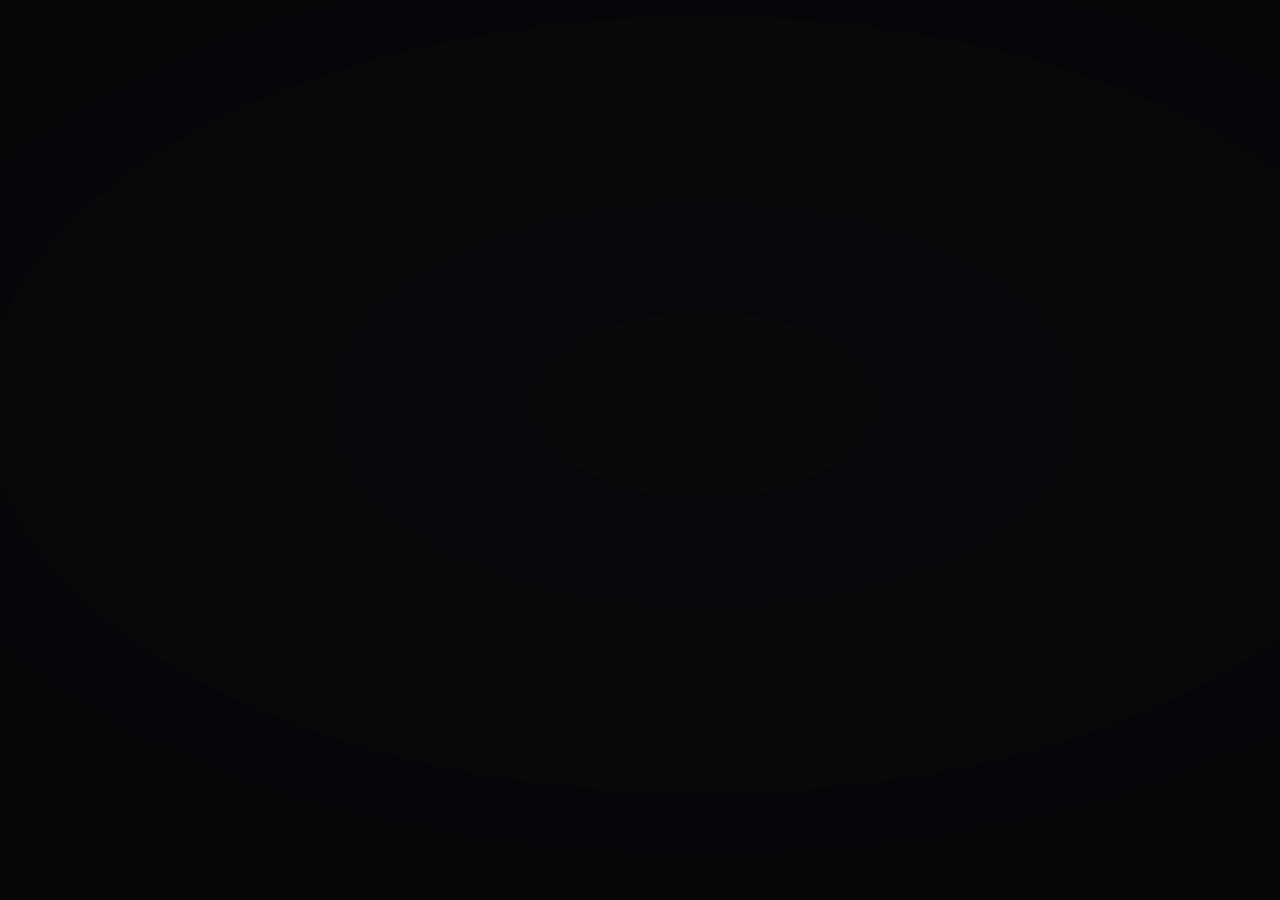
==== wallpaper/index.html @ 43c5c6e5 "Wallpaper: pages for Wallpaper Engine and Aura (desktop + lock screen) index.html is the desktop wal" ====
<!doctype html>
<html lang="en">
<head>
<meta charset="utf-8">
<title>Spicy Wallpaper</title>
<!-- spicy-lyrics' own lyrics font; falls back to Segoe UI when it can't load -->
<link rel="stylesheet" href="https://fonts.spikerko.org/spicy-lyrics/source.css">
<link rel="stylesheet" href="style.css">
</head>
<!-- Desktop wallpaper (Wallpaper Engine, or Aura's desktop). lockscreen.html is the lock-screen variant. -->
<body class="idle nolyrics" data-bg="dynamic" data-layout="split">
  <script src="js/shell.js"></script>
  <script src="config.js"></script>
  <script src="js/util.js"></script>
  <script src="js/background.js"></script>
  <script src="js/lyrics.js"></script>
  <script src="js/demo.js"></script>
  <script src="js/app.js"></script>
</body>
</html>
---- wallpaper/style.css ----
:root {
  --dim: 0.35;
  --lyrics-scale: 1;
  /* spicy: --DefaultLyricsSize, sized for a full-screen desktop instead of a panel */
  --fs: calc(min(5.4vh, 3.2vw) * var(--lyrics-scale));
  --font: "Segoe UI Variable Display", "Segoe UI", system-ui, sans-serif;
}

html, body {
  margin: 0;
  height: 100%;
  overflow: hidden;
  background: #0b0b0d;
  color: #fff;
  font-family: var(--font);
  -webkit-font-smoothing: antialiased;
  user-select: none;
  cursor: default;
}
body.spicyfont { font-family: SpicyLyrics, var(--font); }

/* ---------------- background ---------------- */
#bgRoot { position: fixed; inset: 0; overflow: hidden; }
#dyn, #wp {
  position: absolute; inset: 0; width: 100%; height: 100%;
  transition: opacity 1.2s ease;
}
body[data-bg="wallpapers"] #dyn { opacity: 0; }
body[data-bg="dynamic"] #wp { opacity: 0; }

/* No WebGL: approximate the gradient with the cover blown up, blurred and turning. */
#dynCss {
  position: absolute; inset: -25%;
  background: #15122b center / cover no-repeat;
  filter: blur(90px) saturate(1.6);
  opacity: 0;
  transition: opacity 1.2s ease, background-image 1s ease;
  animation: dynspin 90s linear infinite;
}
body.nogl[data-bg="dynamic"] #dynCss { opacity: 1; }
body.nogl #dyn { display: none; }
@keyframes dynspin { to { transform: rotate(360deg); } }

.wpl {
  position: absolute; inset: 0; width: 100%; height: 100%;
  opacity: 0;
  transition: opacity 1.4s ease;
}
.wpl.in { opacity: 1; }
.wpl.kb { animation: kenburns 45s ease-in-out infinite alternate; }
@keyframes kenburns {
  from { transform: scale(1.03) translate(0, 0); }
  to   { transform: scale(1.12) translate(var(--kx), var(--ky)); }
}

#scrim {
  position: absolute; inset: 0;
  background: radial-gradient(130% 100% at 55% 45%,
    rgba(0, 0, 0, calc(var(--dim) * 0.7)) 0%,
    rgba(0, 0, 0, calc(var(--dim) + 0.18)) 100%);
}
/* Photos are busier than the blurred gradient: shade where the lyrics sit. */
body[data-bg="wallpapers"]:not(.idle) #scrim::after {
  content: "";
  position: absolute; inset: 0;
  background: linear-gradient(90deg, transparent 25%, rgba(0, 0, 0, 0.32) 55%, rgba(0, 0, 0, 0.4) 100%);
}
body[data-bg="wallpapers"][data-layout="lyrics"]:not(.idle) #scrim::after {
  background: radial-gradient(70% 80% at 50% 50%, rgba(0, 0, 0, 0.38), transparent);
}
body[data-bg="wallpapers"][data-layout="lock"]:not(.idle) #scrim::after {
  background: linear-gradient(to bottom, transparent 28%, rgba(0, 0, 0, 0.34) 58%, rgba(0, 0, 0, 0.45) 100%);
}

/* ---------------- layout ---------------- */
#stage {
  position: fixed; inset: 0;
  box-sizing: border-box;
  display: grid;
  grid-template-columns: minmax(0, 30vw) minmax(0, 1fr);
  column-gap: 5vw;
  align-items: center;
  padding: 8vh 7vw 10vh;
  transition: opacity 0.8s ease;
}
body.idle #stage { opacity: 0; }

body[data-layout="lyrics"] #stage { grid-template-columns: minmax(0, 1fr); padding-inline: 16vw; }
body[data-layout="lyrics"] #card { display: none; }

/* No lyrics for this song: the card takes the stage on its own. */
body.nolyrics #stage { grid-template-columns: minmax(0, 32vw); justify-content: center; }
body.nolyrics #lyrics { display: none; }
body.nolyrics #card { display: flex; align-items: center; text-align: center; }

/* ---------------- now-playing card ---------------- */
#card { display: flex; flex-direction: column; gap: 2.6vh; min-width: 0; }
.info { display: flex; flex-direction: column; gap: 2.6vh; min-width: 0; }
body.nolyrics #card .info { align-items: center; }
.coverWrap {
  width: min(100%, 50vh);
  aspect-ratio: 1;
  border-radius: 1.4vh;
  overflow: hidden;
  background: rgba(255, 255, 255, 0.06);
  box-shadow: 0 2.2vh 7vh rgba(0, 0, 0, 0.5);
  transition: transform 0.6s cubic-bezier(0.34, 1.4, 0.64, 1), filter 0.6s ease;
}
body.paused .coverWrap { transform: scale(0.94); filter: brightness(0.8); }
#cover { display: block; width: 100%; height: 100%; object-fit: cover; opacity: 0; transition: opacity 0.6s ease; }
#cover.ready { opacity: 1; }

.meta, .progress { width: min(100%, 50vh); }
#title {
  font-weight: 700;
  font-size: calc(var(--fs) * 0.7);
  line-height: 1.15;
  display: -webkit-box; -webkit-line-clamp: 2; -webkit-box-orient: vertical;
  overflow: hidden;
}
#artist, #album { white-space: nowrap; overflow: hidden; text-overflow: ellipsis; }
#artist { font-weight: 600; font-size: calc(var(--fs) * 0.45); opacity: 0.72; margin-top: 0.6vh; }
#album { font-weight: 500; font-size: calc(var(--fs) * 0.33); opacity: 0.45; margin-top: 0.4vh; }

.bar { height: 0.55vh; min-height: 3px; border-radius: 99px; background: rgba(255, 255, 255, 0.2); overflow: hidden; }
#progressFill { height: 100%; background: rgba(255, 255, 255, 0.85); transform-origin: left; transform: scaleX(0); }
.times {
  display: flex; justify-content: space-between;
  margin-top: 0.9vh;
  font-size: calc(var(--fs) * 0.26);
  font-weight: 600;
  font-variant-numeric: tabular-nums;
  opacity: 0.6;
}
body.nodur .progress { display: none; }

/* ---------------- lyrics (after spicy-lyrics css/Lyrics/Mixed.css) ---------------- */
#lyrics {
  position: relative;
  height: 100%;
  min-width: 0;
  overflow: hidden;
  font-size: var(--fs);
  -webkit-mask-image: linear-gradient(to bottom, transparent 0%, #000 13%, #000 80%, transparent 100%);
}
#lyricsContent { position: absolute; left: 0; right: 0; top: 0; padding: 0 0.25em; will-change: transform; }

.row { padding: 0.3em 0; transition: opacity 0.25s cubic-bezier(0.61, 1, 0.88, 1); }
.row.ns { opacity: 0.51; }
.row.act { opacity: 1; }
.row.sung { opacity: 0.497; }

.line { display: flex; flex-wrap: wrap; font-weight: 700; line-height: 1.1818; }
.row.opp .line { justify-content: flex-end; text-align: end; }
.row.rtl .line { direction: rtl; }

.wg { display: inline-flex; white-space: nowrap; margin-right: 0.32ch; }
.wg:last-child { margin-right: 0; }

.syl, .let, .whole {
  --gp: -20%;
  --gr: 4px;
  --ga: 0;
  --a0: 0.85;   /* --gradient-alpha */
  --a1: 0.5;    /* --gradient-alpha-end */
  color: transparent;
  -webkit-text-fill-color: transparent;
  -webkit-background-clip: text;
  background-clip: text;
}
.syl, .let { display: inline-block; transform-origin: center center; }
/* background-clip:text only paints inside the element's own box, and at this
   line-height descenders (g, y, p, j) and tall accents poke out of it — so the
   karaoke fill sliced them flat. Grow the paint box and pull the margins back
   by the same amount, so the layout doesn't move. */
.syl, .let { padding: 0.12em 0.05em 0.28em; margin: -0.12em -0.05em -0.28em; }
.whole { padding: 0.12em 0 0.28em; margin: -0.12em 0 -0.28em; }
/* Joined syllables scale toward each other so a word never opens gaps. */
.wg > .syl:first-child:not(:last-child) { transform-origin: right center; }
.wg > .syl:last-child:not(:first-child) { transform-origin: left center; }
.let.sp { white-space: pre; min-width: 0.3ch; }

.bgv { font-size: 0.6em; margin-top: 0.1em; }
.bgv .syl, .bgv .let { --a0: 0.6; --a1: 0.3; }

/* Inactive lines draw only their text-shadow: crisp at 0px, and blurred by
   distance from the current line (spicy's --BlurAmount trick). */
.row:not(.act) :is(.syl, .let, .whole) { text-shadow: 0 0 var(--blur, 0px) rgba(255, 255, 255, var(--a1)); }
.row.sung :is(.syl, .let, .whole) { text-shadow: 0 0 var(--blur, 0px) rgba(255, 255, 255, var(--a0)); }

.row.act :is(.syl, .let) {
  background-image: linear-gradient(90deg,
    rgba(255, 255, 255, var(--a0)) var(--gp),
    rgba(255, 255, 255, var(--a1)) calc(var(--gp) + 20%));
  text-shadow: 0 0 var(--gr) rgba(255, 255, 255, var(--ga));
}
.row.act .whole {
  background-image: linear-gradient(180deg,
    rgba(255, 255, 255, var(--a0)) var(--gp),
    rgba(255, 255, 255, var(--a1)) calc(var(--gp) + 20%));
  text-shadow: 0 0 var(--gr) rgba(255, 255, 255, var(--ga));
}
.syl.lg { background-image: none !important; text-shadow: none !important; }

/* interlude dots — only take space while they're playing */
.row.dots {
  max-height: 0; padding: 0; opacity: 0;
  transition: max-height 0.5s cubic-bezier(0.4, 0, 0.2, 1), padding 0.5s cubic-bezier(0.4, 0, 0.2, 1), opacity 0.35s ease;
}
.row.dots.act { max-height: 1.8em; padding: 0.35em 0; opacity: 1; }
.row.dots.act.pre { max-height: 0; padding: 0; opacity: 0; }
.dotGroup { display: flex; gap: 0.18em; font-size: 1.3em; line-height: 0.65; }
.row.opp .dotGroup { justify-content: flex-end; }
.dot { display: inline-block; color: #fff; text-shadow: 0 0 var(--gr, 4px) rgba(255, 255, 255, var(--ga, 0)); }

/* waiting on lyrics (e.g. the SpicyLyrics server queue) */
#loader {
  position: absolute; left: 0.25em; top: 45%;
  display: flex; gap: 0.3em;
  opacity: 0; transition: opacity 0.4s ease;
}
body.loading #loader { opacity: 0.6; }
#loader span {
  width: 0.28em; height: 0.28em; border-radius: 50%; background: #fff;
  animation: pulse 1.2s ease-in-out infinite;
}
#loader span:nth-child(2) { animation-delay: 0.15s; }
#loader span:nth-child(3) { animation-delay: 0.3s; }
@keyframes pulse { 0%, 100% { transform: scale(0.6); opacity: 0.4; } 50% { transform: scale(1); opacity: 1; } }

/* ---------------- lock-screen layout ----------------
   Windows draws its clock and date over the top of the lock screen, so the lyrics
   live in the lower part, centred, and the card shrinks to a strip at the
   bottom-left (the bottom-right holds Windows' status icons). */
body[data-layout="lock"] #stage {
  display: block;
  padding: 0;
}
body[data-layout="lock"] #lyrics {
  position: absolute;
  left: 12vw; right: 12vw;
  top: 36vh; bottom: 16vh;
  height: auto;
  -webkit-mask-image: linear-gradient(to bottom, transparent 0%, #000 16%, #000 78%, transparent 100%);
}
body[data-layout="lock"] .line,
body[data-layout="lock"] .row.opp .line { justify-content: center; text-align: center; }
body[data-layout="lock"] .dotGroup,
body[data-layout="lock"] .row.opp .dotGroup { justify-content: center; }
body[data-layout="lock"] #loader { left: 50%; transform: translateX(-50%); }

body[data-layout="lock"] #card {
  position: absolute;
  left: 4vw; bottom: 5vh;
  flex-direction: row; align-items: center;
  gap: 1.6vh;
  max-width: 36vw;
}
body[data-layout="lock"] .coverWrap { width: 8.5vh; border-radius: 1vh; box-shadow: 0 1vh 3vh rgba(0, 0, 0, 0.45); }
body[data-layout="lock"] .info { gap: 1vh; }
body[data-layout="lock"] .meta,
body[data-layout="lock"] .progress { width: 26vh; }
body[data-layout="lock"] #title { font-size: 2.3vh; -webkit-line-clamp: 1; }
body[data-layout="lock"] #artist { font-size: 1.7vh; margin-top: 0.3vh; }
body[data-layout="lock"] #album { display: none; }
body[data-layout="lock"] .bar { height: 0.35vh; }
body[data-layout="lock"] .times { font-size: 1.3vh; margin-top: 0.5vh; }

/* No lyrics: a bigger card, centred in the space under the clock. */
body[data-layout="lock"].nolyrics #card {
  left: 50%; bottom: auto; top: 62vh;
  transform: translate(-50%, -50%);
  flex-direction: column; text-align: center;
  max-width: 40vw;
}
body[data-layout="lock"].nolyrics .coverWrap { width: 26vh; border-radius: 1.4vh; }
body[data-layout="lock"].nolyrics #title { font-size: 3.2vh; }
body[data-layout="lock"].nolyrics #artist { font-size: 2.2vh; }
body[data-layout="lock"].nolyrics .meta,
body[data-layout="lock"].nolyrics .progress { width: 34vh; }

/* ---------------- idle clock ---------------- */
#clock {
  position: fixed; left: 7vw; bottom: 14vh;
  opacity: 0; transition: opacity 0.8s ease;
  text-shadow: 0 0.4vh 3vh rgba(0, 0, 0, 0.35);
}
body.idle:not(.noclock) #clock { opacity: 1; }
#clockTime { font-size: 13vh; font-weight: 700; letter-spacing: -0.02em; line-height: 1; }
#clockDate { font-size: 3vh; font-weight: 500; opacity: 0.75; margin-top: 1.2vh; }
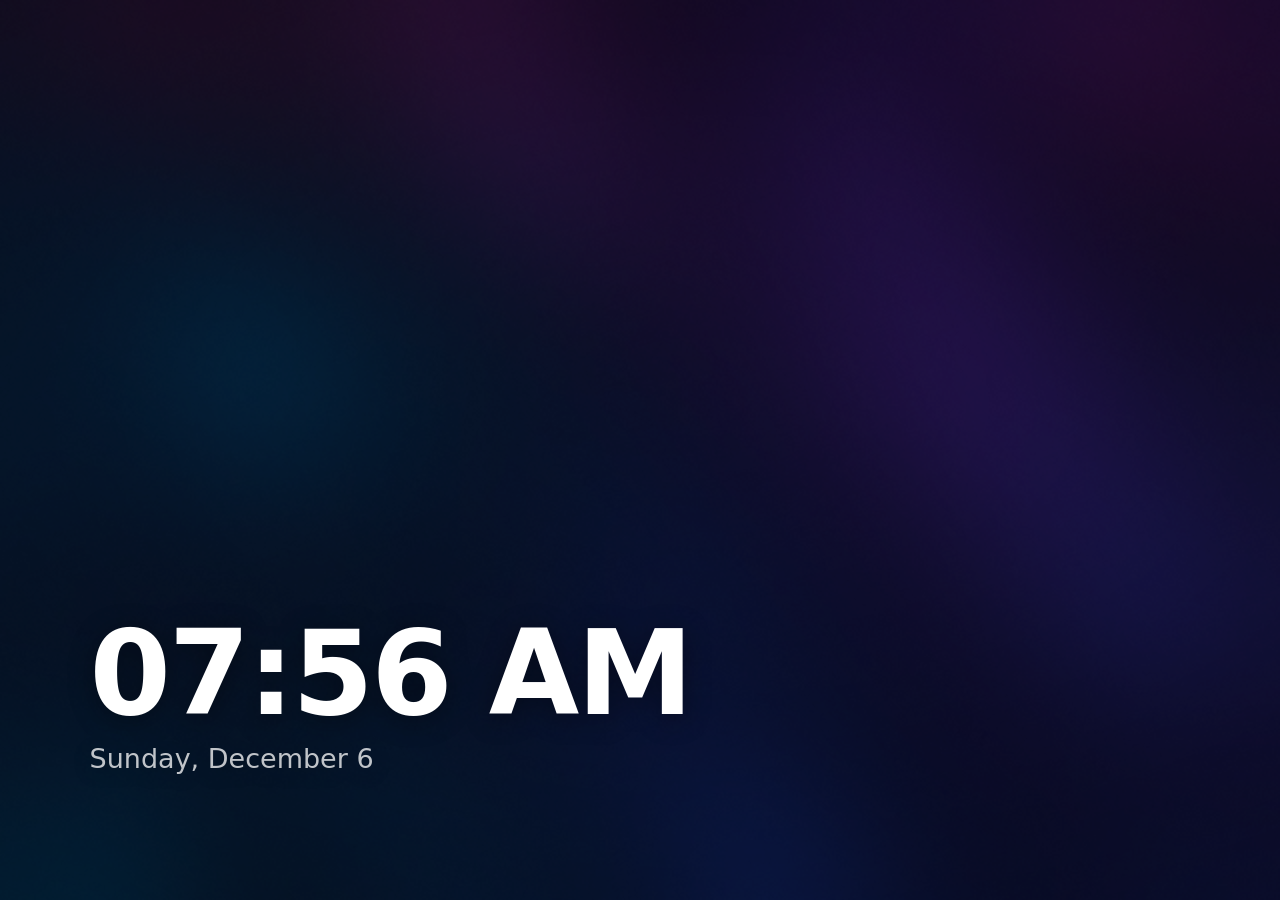
==== commit 32f69fc9: "Add Linux (Wayland) port of the lyrics wallpaper spicy-wallpaper (linux/) is a Qt 6 app: the spiceti" ====
--- a/wallpaper/index.html
+++ b/wallpaper/index.html
@@ -15,6 +15,7 @@
   <script src="js/background.js"></script>
   <script src="js/lyrics.js"></script>
   <script src="js/demo.js"></script>
+  <script src="js/interact.js"></script>
   <script src="js/app.js"></script>
 </body>
 </html>
--- a/wallpaper/style.css
+++ b/wallpaper/style.css
@@ -3,7 +3,7 @@
   --lyrics-scale: 1;
   /* spicy: --DefaultLyricsSize, sized for a full-screen desktop instead of a panel */
   --fs: calc(min(5.4vh, 3.2vw) * var(--lyrics-scale));
-  --font: "Segoe UI Variable Display", "Segoe UI", system-ui, sans-serif;
+  --font: "Segoe UI Variable Display", "Segoe UI", "Google Sans Flex", "Inter", "Noto Sans", system-ui, sans-serif;
 }
 
 html, body {
@@ -141,7 +141,9 @@
   min-width: 0;
   overflow: hidden;
   font-size: var(--fs);
-  -webkit-mask-image: linear-gradient(to bottom, transparent 0%, #000 13%, #000 80%, transparent 100%);
+  /* Fully clear bands at both edges: a line scrolled just past the edge must not
+     leave its descenders peeking in through a barely-opaque mask. */
+  -webkit-mask-image: linear-gradient(to bottom, transparent 0%, transparent 3%, #000 14%, #000 80%, transparent 97%);
 }
 #lyricsContent { position: absolute; left: 0; right: 0; top: 0; padding: 0 0.25em; will-change: transform; }
 
@@ -241,7 +243,7 @@
   left: 12vw; right: 12vw;
   top: 36vh; bottom: 16vh;
   height: auto;
-  -webkit-mask-image: linear-gradient(to bottom, transparent 0%, #000 16%, #000 78%, transparent 100%);
+  -webkit-mask-image: linear-gradient(to bottom, transparent 0%, transparent 5%, #000 18%, #000 78%, transparent 96%);
 }
 body[data-layout="lock"] .line,
 body[data-layout="lock"] .row.opp .line { justify-content: center; text-align: center; }
@@ -288,3 +290,52 @@
 body.idle:not(.noclock) #clock { opacity: 1; }
 #clockTime { font-size: 13vh; font-weight: 700; letter-spacing: -0.02em; line-height: 1; }
 #clockDate { font-size: 3vh; font-weight: 500; opacity: 0.75; margin-top: 1.2vh; }
+
+/* ---------------- controls (hosts that support them: body.interactive) ----------------
+   Tap a line to jump to it, the cover to play/pause, the bar to seek. */
+#controls { display: none; align-items: center; gap: 1.6vh; width: min(100%, 50vh); justify-content: center; }
+body.interactive #controls { display: flex; }
+#controls button {
+  appearance: none; border: 0; padding: 0; margin: 0;
+  display: grid; place-items: center;
+  width: calc(var(--fs) * 0.95); height: calc(var(--fs) * 0.95);
+  border-radius: 50%;
+  background: rgba(255, 255, 255, 0.08);
+  color: #fff;
+  cursor: pointer;
+  transition: background 0.2s ease, transform 0.25s cubic-bezier(0.34, 1.4, 0.64, 1);
+}
+#controls button[data-act="toggle"] { width: calc(var(--fs) * 1.25); height: calc(var(--fs) * 1.25); background: rgba(255, 255, 255, 0.16); }
+#controls button:hover { background: rgba(255, 255, 255, 0.24); }
+#controls svg { width: 46%; height: 46%; fill: currentColor; }
+#controls .i-play { display: none; }
+body.paused #controls .i-play { display: block; }
+body.paused #controls .i-pause { display: none; }
+body.interactive .coverWrap,
+body.interactive .progress,
+body.interactive .row.lyric { cursor: pointer; }
+body.interactive .progress { padding-block: 0.6vh; margin-block: -0.6vh; }
+body.interactive .row.lyric:not(.act):hover { opacity: 0.78; }
+.tapped { animation: tapped 0.35s ease; }
+@keyframes tapped { 40% { transform: scale(0.94); } }
+.row.tapped { animation: rowTapped 0.45s ease; }
+@keyframes rowTapped { 30% { opacity: 1; } }
+
+/* Lock screen: compact controls next to the strip's progress bar. */
+body[data-layout="lock"] #controls { width: 26vh; justify-content: flex-start; gap: 1vh; }
+body[data-layout="lock"] #controls button { width: 3.4vh; height: 3.4vh; }
+body[data-layout="lock"] #controls button[data-act="toggle"] { width: 4vh; height: 4vh; }
+body[data-layout="lock"].nolyrics #controls { width: 34vh; justify-content: center; gap: 1.6vh; }
+body[data-layout="lock"].nolyrics #controls button { width: 5vh; height: 5vh; }
+body[data-layout="lock"].nolyrics #controls button[data-act="toggle"] { width: 6.2vh; height: 6.2vh; }
+
+/* Lock screen on Linux: the wallpaper layer covers the shell's own desktop clock, so it
+   draws one itself above the lyrics (unless "clock" is off). */
+body[data-surface="lockscreen"]:not(.noclock) #clock {
+  opacity: 1;
+  left: 50%; bottom: auto; top: 10vh;
+  transform: translateX(-50%);
+  text-align: center;
+}
+body[data-surface="lockscreen"] #clockTime { font-size: 11vh; }
+body[data-surface="lockscreen"] #clockDate { font-size: 2.6vh; }
